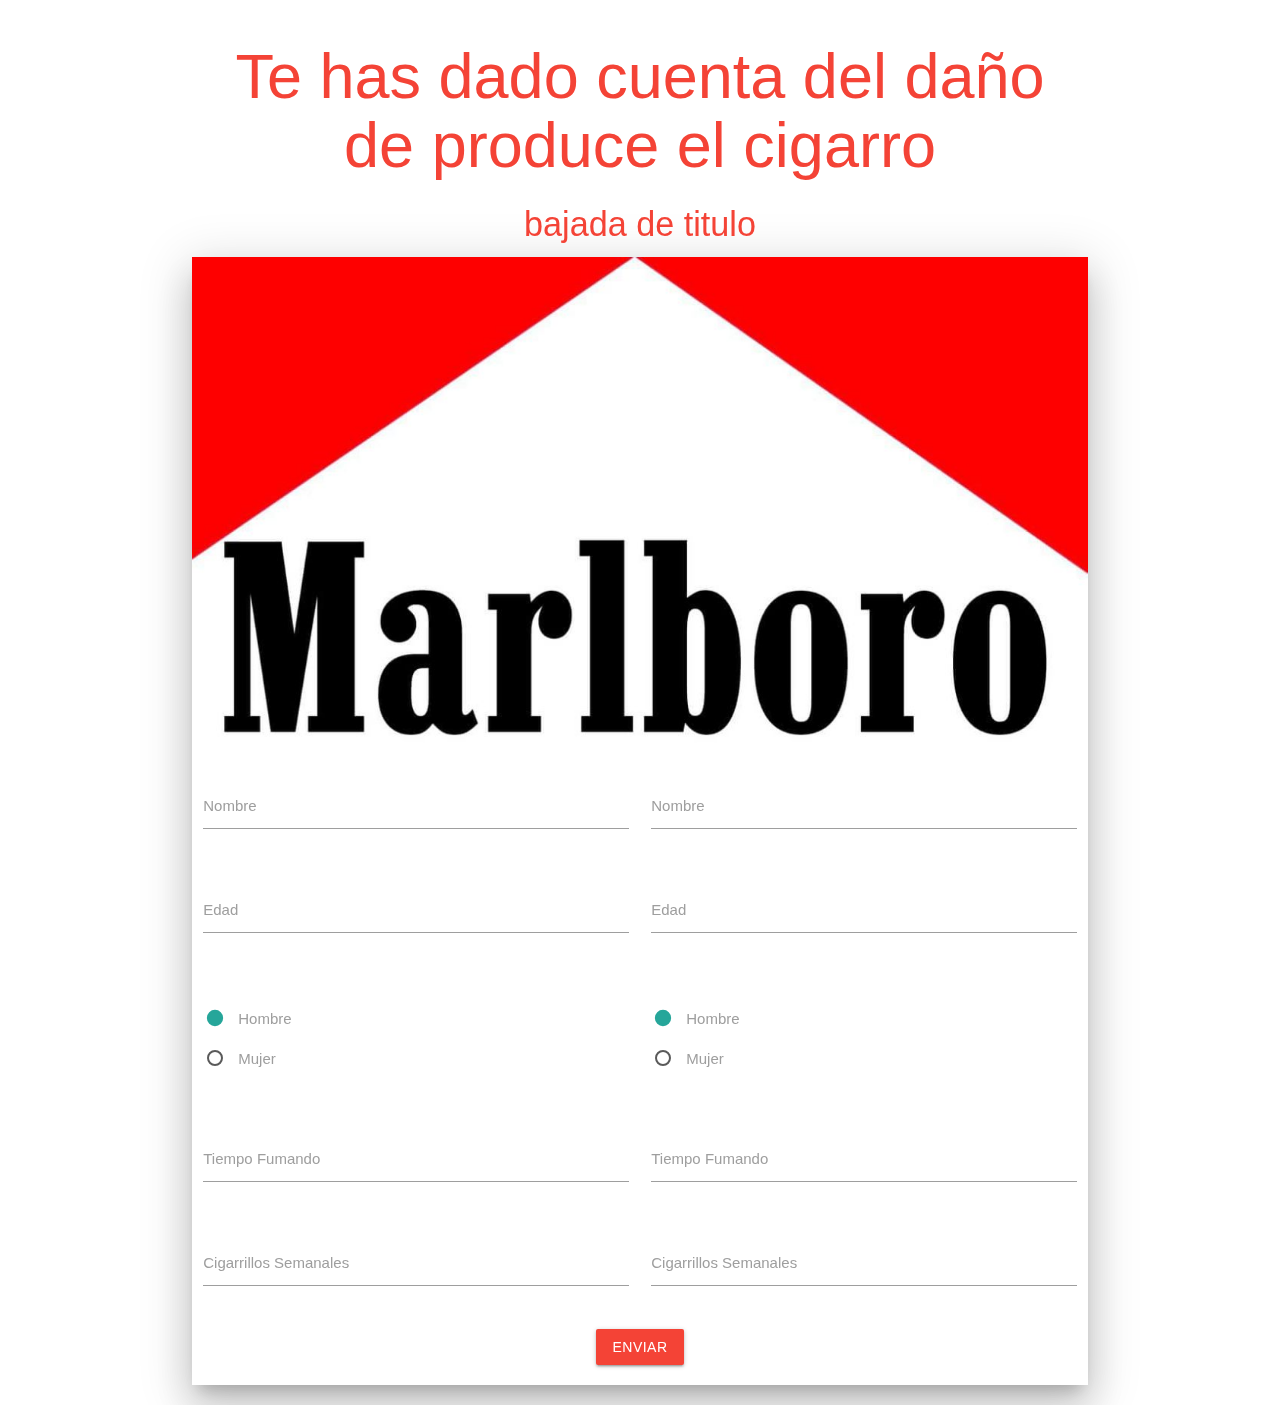
==== index.html @ d48da112 "primer commit" ====
<!DOCTYPE html>
<html lang="es">
<head>
  <meta charset="UTF-8">
  <meta name="viewport" content="width=device-width, initial-scale=1.0">
  <meta http-equiv="X-UA-Compatible" content="ie=edge">
  <title>Cigarro</title>
   
   <link rel="stylesheet" href="https://cdnjs.cloudflare.com/ajax/libs/materialize/1.0.0/css/materialize.min.css">
   <link rel="stylesheet" href="./css/style.css">
</head>
<body>
  <video autoplay muted loop id="myVideo">
    <source src="./img/video.mp4" type="video/mp4">
    Hubo un problema con el video
  </video>
  <div class="container">
    <h1 class="header center red-text">Te has dado cuenta del daño de produce el cigarro</h1>
    <h4 class="header center red-text">bajada de titulo</h4>
    <div class="row z-depth-5 white">
      <img src="./img/malboro.jpg" class="responsive-img" alt="">
      <form class="col s12 " method="GET" action="./results.html">
        <div class="row">
          <div class="input-field col s6">
            <input id="name1" type="text" class="validate" name="name1" required>
            <label for="name1">Nombre</label>
          </div>
          <div class="input-field col s6">
            <input id="name2" type="text" class="validate" name="name2" required>
            <label for="name2">Nombre</label>
          </div>
        </div>
        <div class="row">
          <div class="input-field col s6">
            <input id="age1" type="number" class="validate" name="age1"required>
            <label for="age1">Edad</label>
          </div>
          <div class="input-field col s6">
              <input id="age2" type="number" class="validate" name="age2"required>
              <label for="age2">Edad</label>
            </div>
        </div>
        <div class="row">
          <div class="input-field col s6">
            <p>
              <label>
                <input name="sex1" type="radio" value="h" checked />
                <span>Hombre</span>
              </label>
            </p>
            <p>
              <label>
                <input name="sex1" type="radio" value="m" />
                <span>Mujer</span>
              </label>
            </p>
          </div>
          <div class="input-field col s6">
            <p>
              <label>
                <input name="sex2" type="radio" value="h" checked />
                <span>Hombre</span>
              </label>
            </p>
            <p>
              <label>
                <input name="sex2" type="radio" value="m" />
                <span>Mujer</span>
              </label>
            </p>
          </div>
        </div>
        <div class="row">
          <div class="input-field col s6">
            <input id="time1" type="number" class="validate" name="time1" required>
            <label for="time1">Tiempo Fumando</label>
          </div>
          <div class="input-field col s6">
            <input id="time2" type="number" class="validate" name="time2" required>
            <label for="time2">Tiempo Fumando</label>
          </div>
        </div>
        <div class="row">
          <div class="input-field col s6">
            <input id="week1" type="number" class="validate" name="week1" required>
            <label for="week1">Cigarrillos Semanales</label>
          </div>
          <div class="input-field col s6">
            <input id="week2" type="number" class="validate" name="week2" required>
            <label for="week2">Cigarrillos Semanales</label>
          </div>
        </div>
        <div class="row">
          <div class="col s12 center">
            <input type="submit" class="btn btn-primary center-align red" value="Enviar">
          </div>
        </div>
      </form>
    </div>
  </div>
  
  
  <script src="https://cdnjs.cloudflare.com/ajax/libs/materialize/1.0.0/js/materialize.min.js"></script>
</body>
</html>
---- css/style.css ----
#myVideo {
  position: fixed;
  right: 0;
  bottom: 0;
  z-index: -1;
  min-width: 100%; 
  min-height: 100%;
}
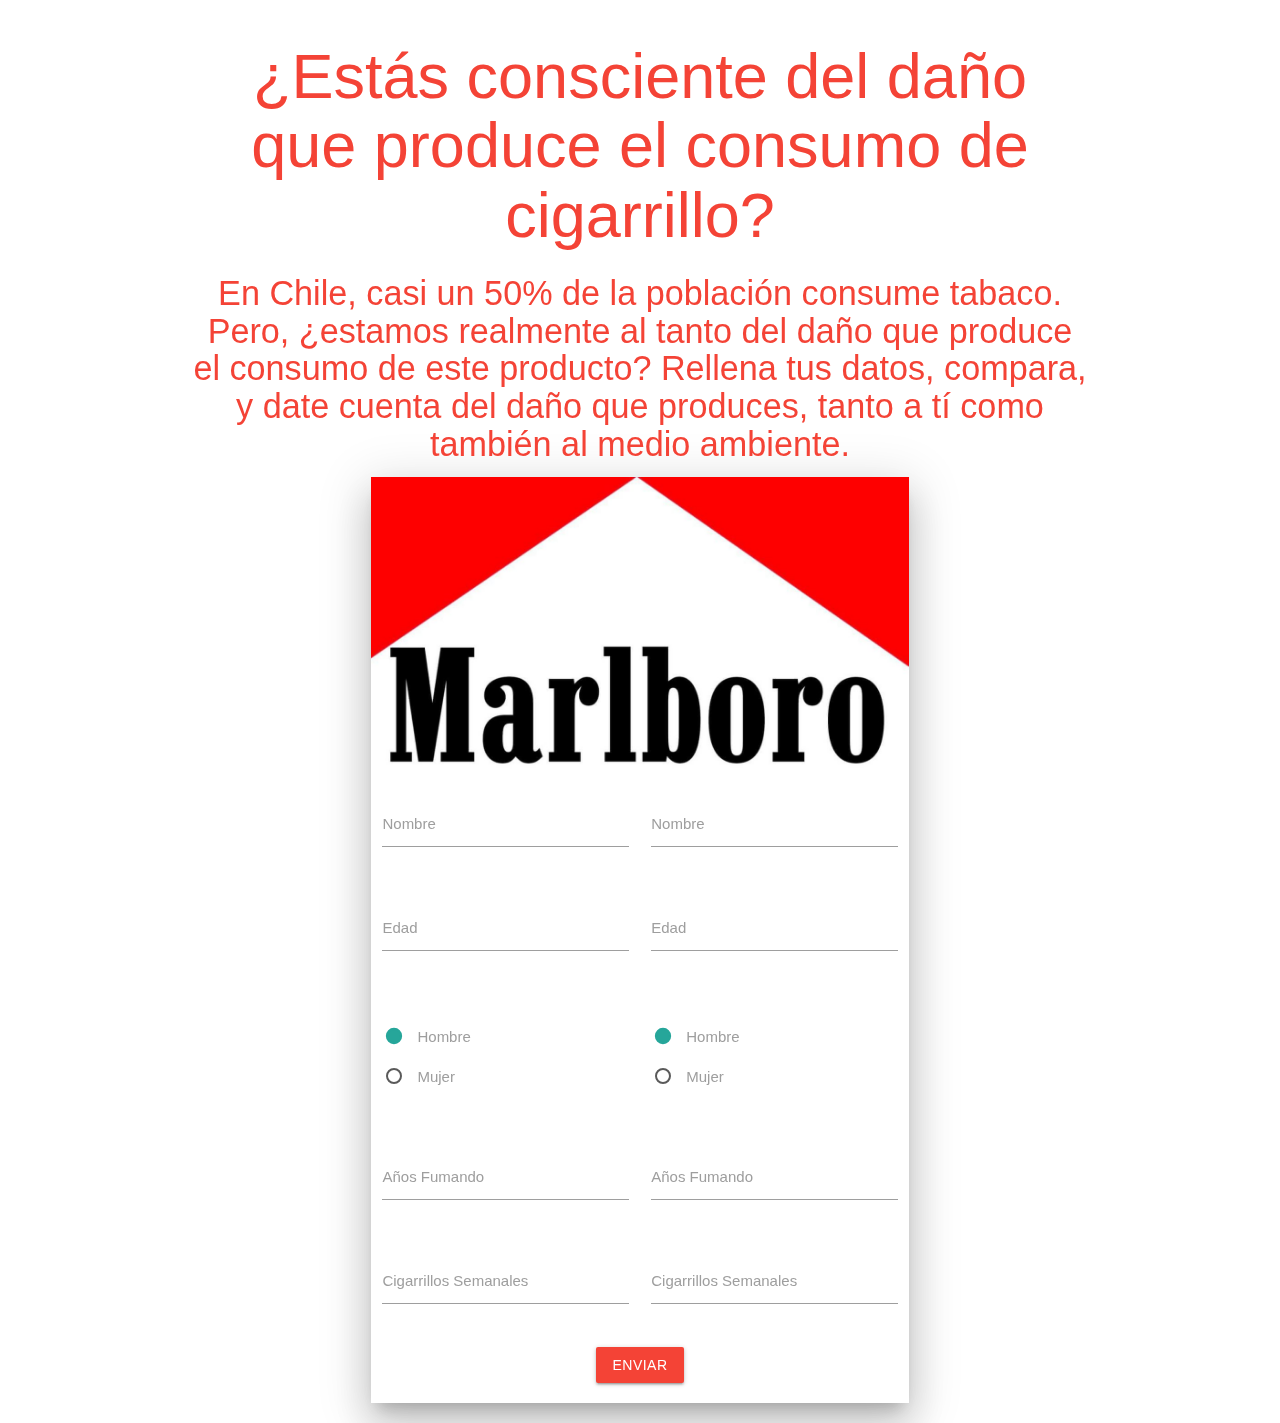
==== commit ee023a1d: "entregable" ====
--- a/index.html
+++ b/index.html
@@ -15,9 +15,9 @@
     Hubo un problema con el video
   </video>
   <div class="container">
-    <h1 class="header center red-text">Te has dado cuenta del daño de produce el cigarro</h1>
-    <h4 class="header center red-text">bajada de titulo</h4>
-    <div class="row z-depth-5 white">
+    <h1 class="header center red-text">¿Estás consciente del daño que produce el consumo de cigarrillo?</h1>
+    <h4 class="header center red-text">En Chile, casi un 50% de la población consume tabaco. Pero, ¿estamos realmente al tanto del daño que produce el consumo de este producto? Rellena tus datos, compara, y date cuenta del daño que produces, tanto a tí como también al medio ambiente.</h4>
+    <div class="row z-depth-5 white" id="box">
       <img src="./img/malboro.jpg" class="responsive-img" alt="">
       <form class="col s12 " method="GET" action="./results.html">
         <div class="row">
@@ -73,11 +73,11 @@
         <div class="row">
           <div class="input-field col s6">
             <input id="time1" type="number" class="validate" name="time1" required>
-            <label for="time1">Tiempo Fumando</label>
+            <label for="time1">Años Fumando</label>
           </div>
           <div class="input-field col s6">
             <input id="time2" type="number" class="validate" name="time2" required>
-            <label for="time2">Tiempo Fumando</label>
+            <label for="time2">Años Fumando</label>
           </div>
         </div>
         <div class="row">
--- a/css/style.css
+++ b/css/style.css
@@ -5,4 +5,26 @@
   z-index: -1;
   min-width: 100%; 
   min-height: 100%;
-}+}
+
+a.btn.btn-primary {
+  margin-top: 5px;
+}
+
+.centro {
+  padding-left: 15%;
+}
+#box {
+  width: 60%;
+}
+.row .col.s5 {
+  height: 430px;
+}
+.row .col.s1 {
+  width: 0%;
+}
+/* acá puede elegir tipo grafia  */
+body {
+  /*font-family: 'Courier New', Courier, monospace;*/
+  font-family: 'Lucida Sans', 'Lucida Sans Regular', 'Lucida Grande', 'Lucida Sans Unicode', Geneva, Verdana, sans-serif;
+}
